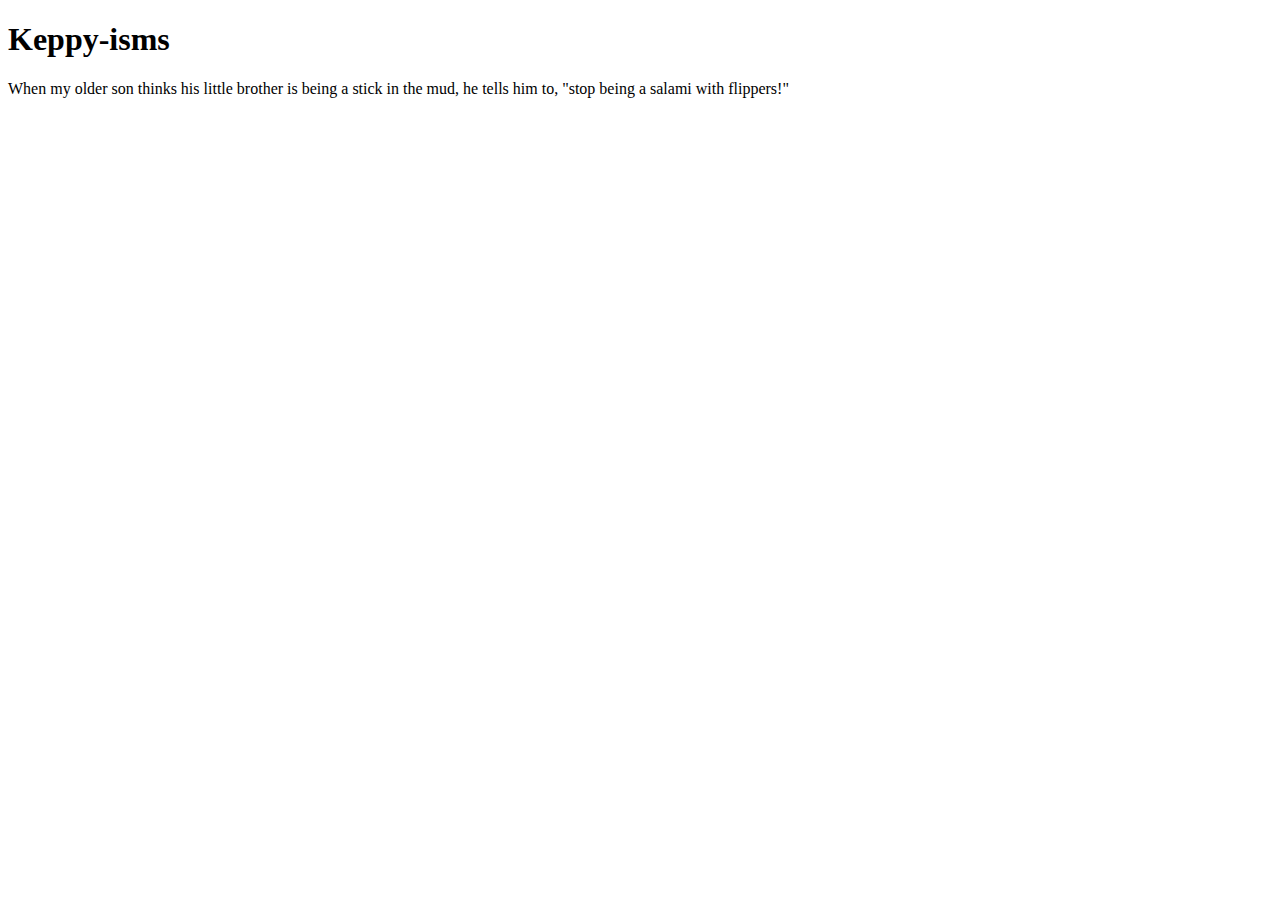
==== UglyCSS /index.html @ fb788b80 "hello" ====
<!DOCTYPE html>
<html>

<head>
    <title>UglyCSS</title>
    <style>
        @import url('https://fonts.googleapis.com/css2?family=Abril+Fatface&display=swap');
        </style>
</head>
    
<body>
    <h1>Keppy-isms</h1>
    <p>When my older son thinks his little brother is being a stick in the mud, he tells him to, "stop being a salami with flippers!"</p>
    
</body>

<script src="main.js"></script>

</html>
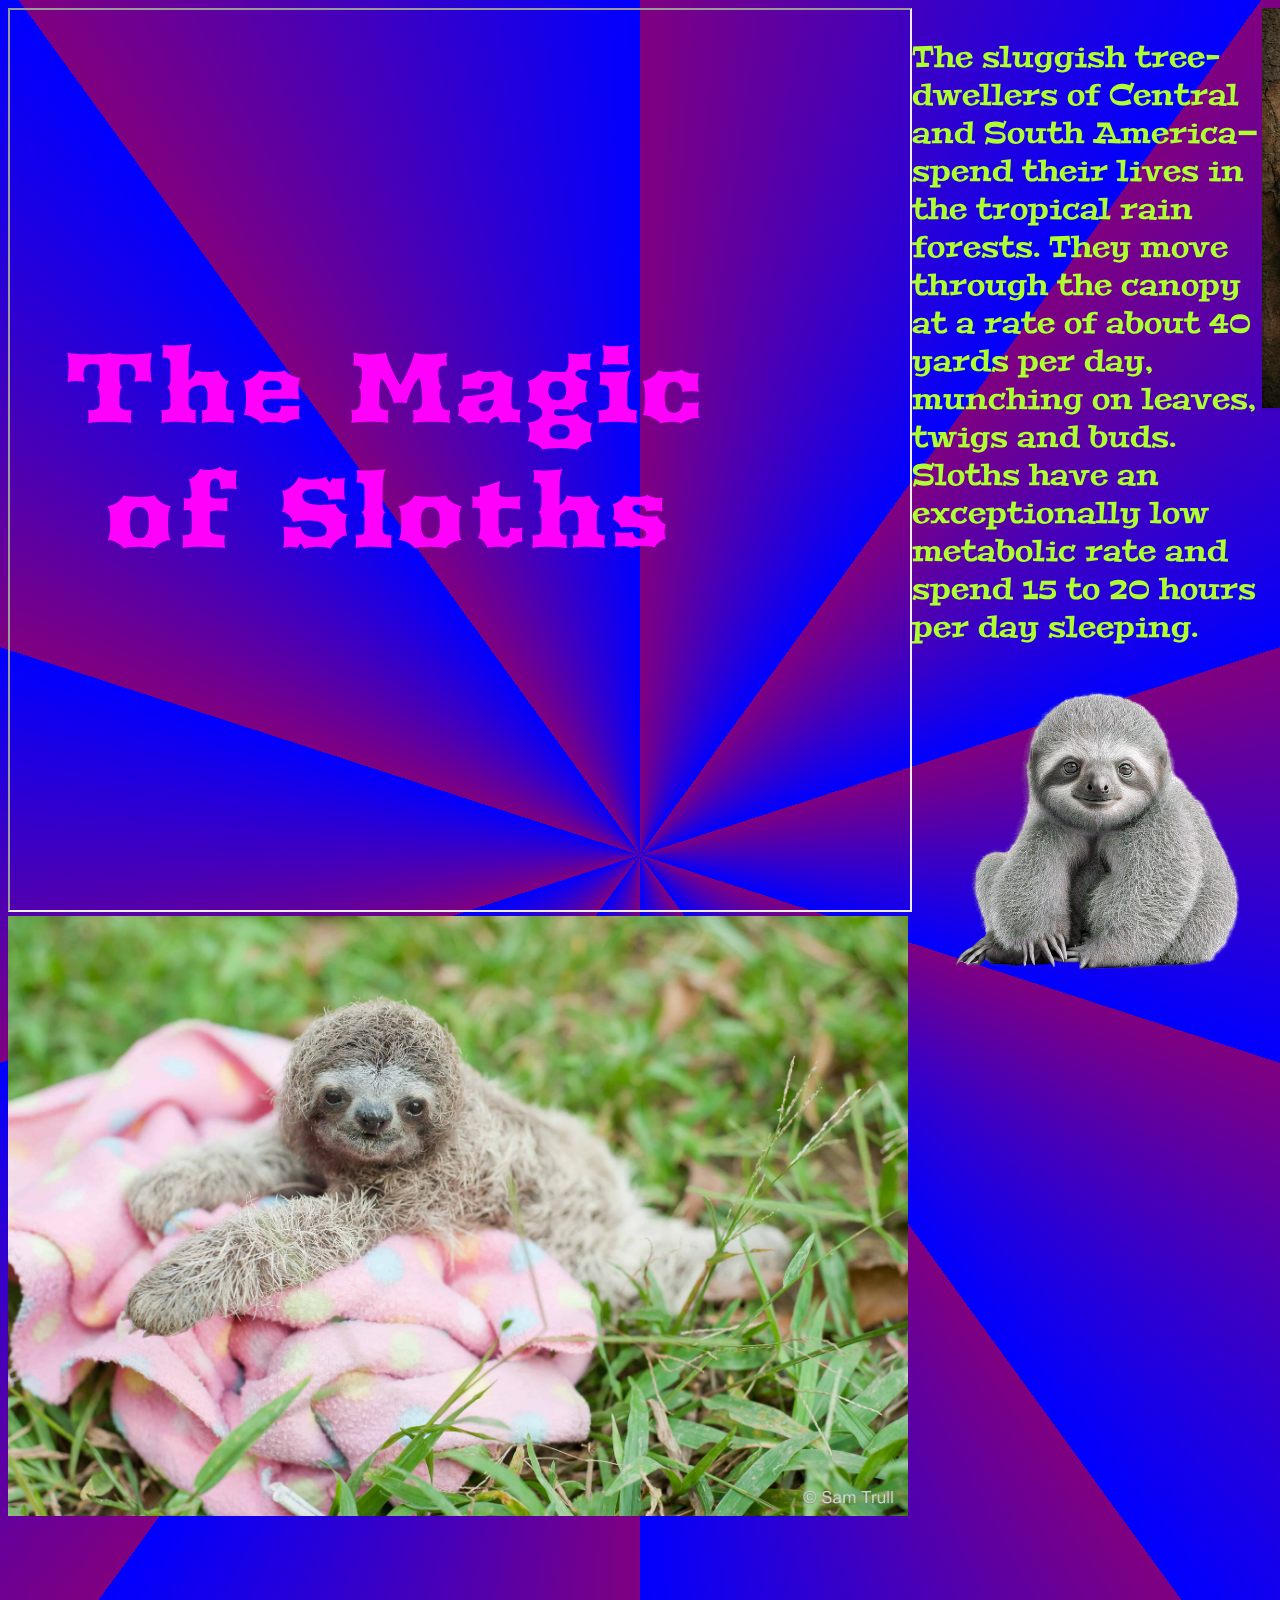
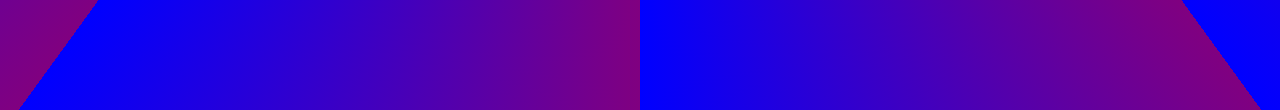
==== commit 1982afb0: "uglywebsite1" ====
--- a/UglyCSS /index.html
+++ b/UglyCSS /index.html
@@ -3,15 +3,42 @@
 
 <head>
     <title>UglyCSS</title>
-    <style>
-        @import url('https://fonts.googleapis.com/css2?family=Abril+Fatface&display=swap');
-        </style>
+    <link rel="stylesheet" type="text/css" href="styles/style.css">
+    <link rel="preconnect" href="https://fonts.googleapis.com"> 
+<link rel="preconnect" href="https://fonts.gstatic.com" crossorigin> 
+<link href="https://fonts.googleapis.com/css2?family=Arbutus&family=Holtwood+One+SC&family=Peralta&display=swap" rel="stylesheet">
+ 
 </head>
     
 <body>
-    <h1>Keppy-isms</h1>
-    <p>When my older son thinks his little brother is being a stick in the mud, he tells him to, "stop being a salami with flippers!"</p>
+
+<div class="overlay-text">The Magic <br/>of Sloths</div>
+<div class="row">  
+    <div class="column">
+      <div><iframe src="https://giphy.com/embed/AposSatwmTvUc" width="900" height="900" frameBorder="50"  allowFullScreen></iframe></div>
+        <div ><img src=assets/img/160211AnakinSloth09.jpg width="900" height="600"></div></div>
     
+        <div class="column">   
+        <div><p>The sluggish tree-dwellers of Central and South America—spend their lives in the tropical rain forests. They move through the canopy at a rate of about 40 yards per day, munching on leaves, twigs and buds. Sloths have an exceptionally low metabolic rate and spend 15 to 20 hours per day sleeping.</p></div>
+       <div> <img src=assets/img/sloth-7656348_640.png width="350" height="300">  </div>
+    </div> 
+   
+    <div class="column">
+            <div><img src=assets/img/ai-generated-8192142_640.jpg width="325" height="400"> </div> 
+            <div <iframe width="420" height="315" src="https://youtu.be/nB9TkV3K0ek?si=YLzUBh5ACh4JqvR8?autoplay=1">  </iframe> </div> 
+            </div>  
+
+<h1>Quick Facts</h1> 
+
+<div class="row"> 
+   <div> <h2>Where Are They Found?</h2></div>
+   <div><p>Sloths are found in Central and South American rainforests.</p></div>
+   <div>   <img src="https://images.twinkl.co.uk/tw1n/image/private/s--wM6wxhBj--/c_fill,q_auto:eco,w_600/v1/create/library/Map-Tropical-Rainforest-Ecosystem-Location-KS4.png"></div>
+</div>
+
+<div class="row"> 
+    <div><h2>What Do they Eat</h2></div>
+    <div><p>What do sloths eat? Sloths munch on leaves, twigs and buds. Because the animals don't have incisors, they trim down leaves by smacking their firm lips together. A low metabolic rate means sloths can survive on relatively little food; it takes days for them to process what other animals can digest in a matter of hours.</p></div>
 </body>
 
 <script src="main.js"></script>
--- a/UglyCSS /styles/style.css
+++ b/UglyCSS /styles/style.css
@@ -0,0 +1,46 @@
+body {
+  color: black;
+  background-image: repeating-conic-gradient(purple 10%, blue 20%);
+  }
+h1 {
+  color: white;
+  font-family: 'Holtwood One SC', serif; font-size:100px;
+}
+h2 {color:#7ed8a7; font-family: 'Arbutus', serif; font-size:80px;
+}
+
+p {
+  color:greenyellow; font-weight: 400; font-family: 'Peralta', serif; font-size:30px
+}
+
+
+
+.column {
+  background-color:   display: flex; flex-direction: column; border: 5px; border-color: aqua;
+}
+
+
+.row {  display: flex; flex-direction:row; flex: space-between; justify-content: flex-start; align-items:flex-start;
+}
+
+.image-container {
+  position: relative;
+  display: inline-block;
+}
+
+.image-container img {
+  display: block;
+  width: 100%;
+  height: auto;
+}
+
+.overlay-text {
+  position: absolute;
+  top: 50%; 
+  left: 30%; 
+  transform: translate(-50%, -50%); 
+  color: rgb(255, 0, 251); 
+  padding: 10px 20px; 
+  font-size: 100px; 
+  font-family: 'Arbutus', serif;
+  text-align: center;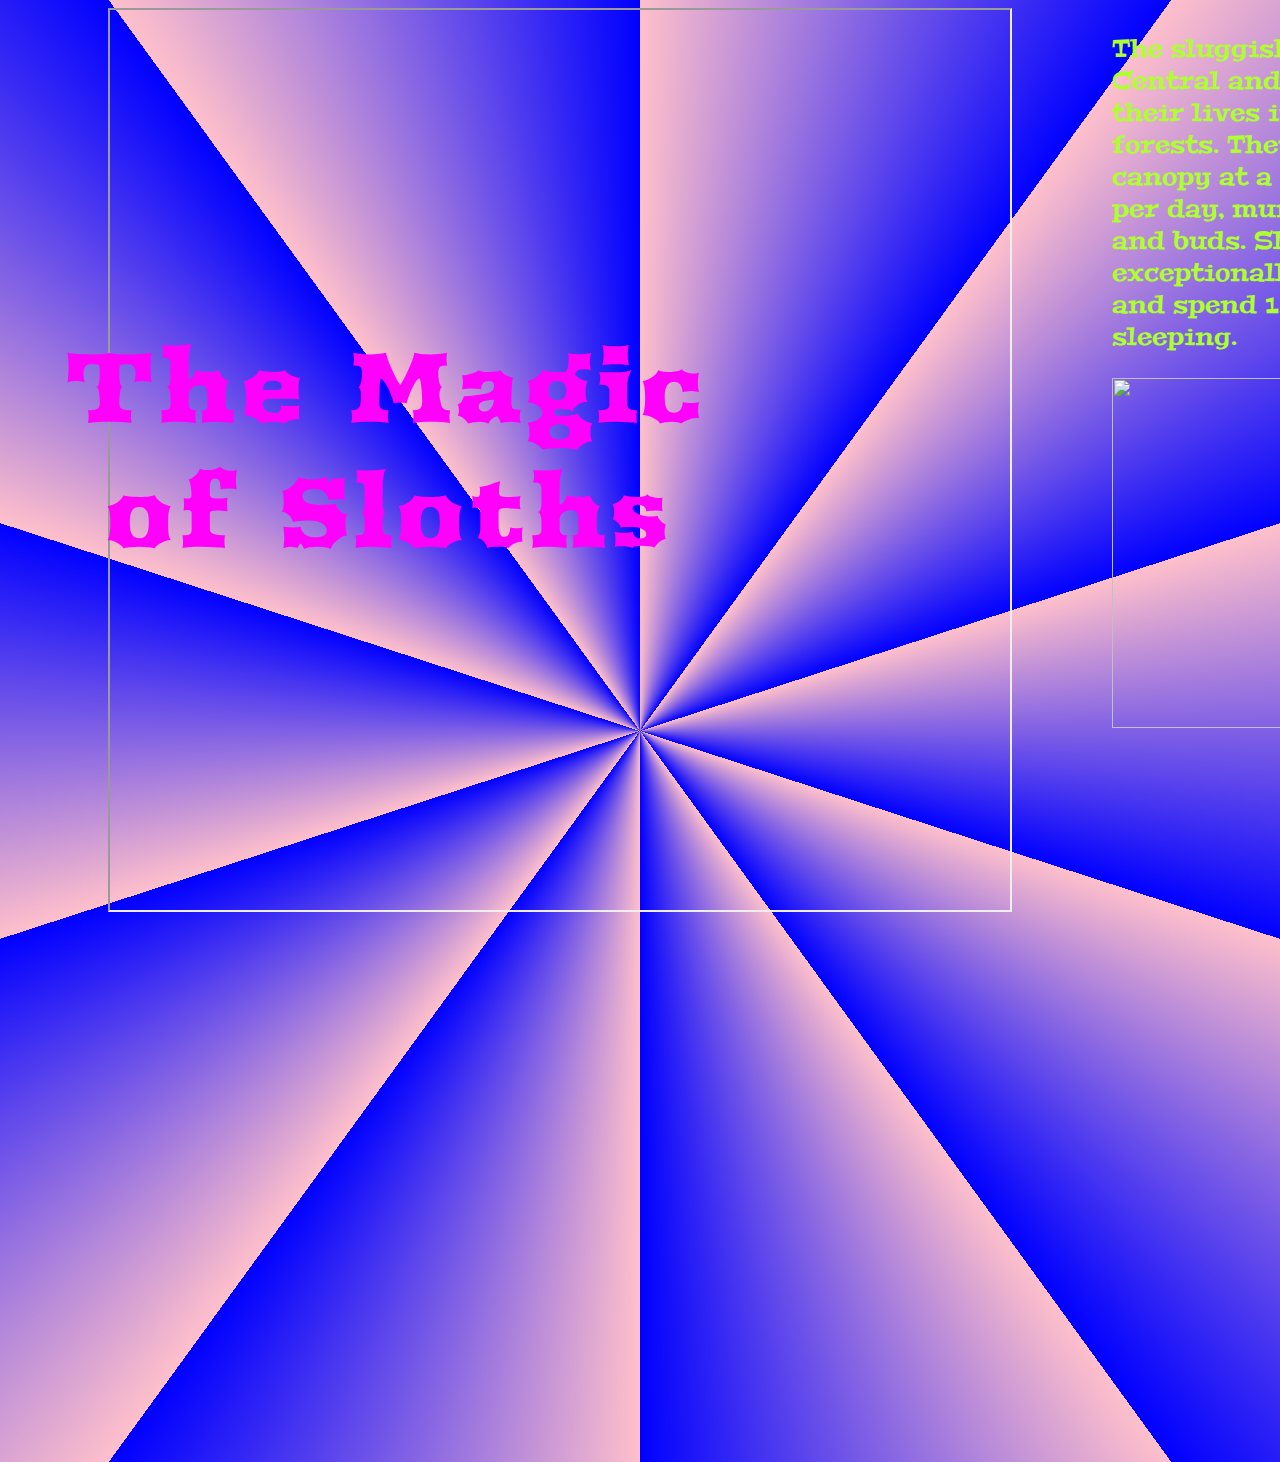
==== commit 7e7f0d7c: "latest" ====
--- a/UglyCSS /index.html
+++ b/UglyCSS /index.html
@@ -2,7 +2,7 @@
 <html>
 
 <head>
-    <title>UglyCSS</title>
+    <title>Slothiness</title>
     <link rel="stylesheet" type="text/css" href="styles/style.css">
     <link rel="preconnect" href="https://fonts.googleapis.com"> 
 <link rel="preconnect" href="https://fonts.gstatic.com" crossorigin> 
@@ -11,35 +11,75 @@
 </head>
     
 <body>
-
-<div class="overlay-text">The Magic <br/>of Sloths</div>
-<div class="row">  
-    <div class="column">
-      <div><iframe src="https://giphy.com/embed/AposSatwmTvUc" width="900" height="900" frameBorder="50"  allowFullScreen></iframe></div>
-        <div ><img src=assets/img/160211AnakinSloth09.jpg width="900" height="600"></div></div>
+<div class="row"> 
+    <div class="overlay-text">The Magic <br/>of Sloths</div>
+    <div class="row">  
+        <div class="column">
+            <div><iframe src="https://giphy.com/embed/AposSatwmTvUc" width="900" height="900" frameBorder="50"  allowFullScreen></iframe></div>
+             </div>
     
         <div class="column">   
-        <div><p>The sluggish tree-dwellers of Central and South America—spend their lives in the tropical rain forests. They move through the canopy at a rate of about 40 yards per day, munching on leaves, twigs and buds. Sloths have an exceptionally low metabolic rate and spend 15 to 20 hours per day sleeping.</p></div>
-       <div> <img src=assets/img/sloth-7656348_640.png width="350" height="300">  </div>
-    </div> 
+        <div class="text-div"> 
+            <p>The sluggish tree-dwellers of Central and South America—spend their lives in the tropical rain forests. They move through the canopy at a rate of about 40 yards per day, munching on leaves, twigs and buds. Sloths have an exceptionally low metabolic rate and spend 15 to 20 hours per day sleeping.</p></div>
+            <div><img src="https://media.giphy.com/media/v1.Y2lkPTc5MGI3NjExdWt6Zmhub3Byenh6bXlxeGJvOGl0dHkzNmZzNnVvZXlzMnZxdTIybyZlcD12MV9pbnRlcm5hbF9naWZfYnlfaWQmY3Q9Zw/YlrMnvroutOVO/giphy.gif" width="500" height="350"> </div> 
+        </div> 
+        </div>  
    
-    <div class="column">
-            <div><img src=assets/img/ai-generated-8192142_640.jpg width="325" height="400"> </div> 
-            <div <iframe width="420" height="315" src="https://youtu.be/nB9TkV3K0ek?si=YLzUBh5ACh4JqvR8?autoplay=1">  </iframe> </div> 
-            </div>  
 
-<h1>Quick Facts</h1> 
+<h1>Slow Facts</h1> 
 
 <div class="row"> 
-   <div> <h2>Where Are They Found?</h2></div>
-   <div><p>Sloths are found in Central and South American rainforests.</p></div>
-   <div>   <img src="https://images.twinkl.co.uk/tw1n/image/private/s--wM6wxhBj--/c_fill,q_auto:eco,w_600/v1/create/library/Map-Tropical-Rainforest-Ecosystem-Location-KS4.png"></div>
+   <div> <h2>Where They Are Found</h2></div>
+   <div class="column">
+    <div> <img src="https://images.twinkl.co.uk/tw1n/image/private/s--wM6wxhBj--/c_fill,q_auto:eco,w_600/v1/create/library/Map-Tropical-Rainforest-Ecosystem-Location-KS4.png"></div>
+     <div><p>Sloths are found in Central and South American rainforests.</p></div>
+   </div>
 </div>
 
 <div class="row"> 
-    <div><h2>What Do they Eat</h2></div>
-    <div><p>What do sloths eat? Sloths munch on leaves, twigs and buds. Because the animals don't have incisors, they trim down leaves by smacking their firm lips together. A low metabolic rate means sloths can survive on relatively little food; it takes days for them to process what other animals can digest in a matter of hours.</p></div>
+     <h2>What They Eat</h2> 
+    <div class="column">
+        <div><img src="https://media.giphy.com/media/v1.Y2lkPTc5MGI3NjExeTVzdXB0MWVlZmZoNzZ0d2U2YXRrZnR1bHdhdWxudzV1emwzenl0bSZlcD12MV9pbnRlcm5hbF9naWZfYnlfaWQmY3Q9Zw/ufkrIrZvH8jxJQQoMS/giphy.gif"></div>
+        <div><p>What do sloths eat? Sloths munch on leaves, twigs and buds. Because the animals don't have incisors, they trim down leaves by smacking their firm lips together. A low metabolic rate means sloths can survive on relatively little food; it takes days for them to process what other animals can digest in a matter of hours.</p></div>
+    </div>
+    </div>
+
+ <div class="row"> 
+       <h2>Their Friends</h2> 
+        <div class="column">
+            <div><img src="assets/img/moths-min.jpg" width="420" height="315"></div>
+            <div><p>The sloth’s hair is a living, breathing home to many different organisms, from microbes, insects to fungi and algae. Even the entire lifecycle of some moth species, including Cryptoses Choloepi Dyar, relies almost exclusively on sloths.</p></div>
+        </div> 
+</div>
+ 
+ 
+<div class="row"> 
+<div><h2>Sloths Add Sparkle</h2></div> 
+ 
+<div class="wrapper">
+    <div class="bottom-box"><h3>Hello there!</h3><img src="assets/img/three-toed-sloth-teaser-1.jpg.optimal.jpg" width="500" height="500"></div>
+    <div class="top-box"><img src="https://media.giphy.com/media/I8eorWE0QuYYU/giphy.gif" width="300" height="300"></div>
+    <div class="middle-box"><img src="assets/img/160211AnakinSloth09.jpg" width="400" height="250"></div>
+  </div>
+  <div class="wrapper">
+    <div class="bottom-box"><h3>Hello there!</h3><img src="https://media.giphy.com/media/FFV4J8uEtJKGQ/giphy.gif" width="600" height="500"></div>
+    <div class="top-box"><img src="assets/img/sloth-7656348_640.png" width="350" height="300"></div>
+    <div class="middle-box"><img src="assets/img/sloth_colombia_1700x1275_1021360_1.jpg" width="400" height="250"></div>
+  </div>
+  <div class="wrapper">
+    <div class="bottom-box"><h3>Hello there!</h3><img src="https://media.giphy.com/media/xT4uQBNEr2CFjaV84M/giphy.gif" width="675" height="450"></div>
+    <div class="top-box"><iframe src="https://www.youtube.com/embed/nB9TkV3K0ek?si=qe89QKXegh_kyn-O&autoplay=1&mute=1" title="YouTube video player" frameborder="0" allow="accelerometer; autoplay; clipboard-write; encrypted-media; gyroscope; picture-in-picture; web-share" allowfullscreen></iframe></div> 
+    <div class="middle-box"><img src="assets/img/Sloth-PNG-Pic.png" ></div>
+    <div class="top-box2"> <h1>SlOW </br>DOWN</h1> </div>
+    <div class="top-box3"><img src="https://media.giphy.com/media/v1.Y2lkPTc5MGI3NjExdWt6Zmhub3Byenh6bXlxeGJvOGl0dHkzNmZzNnVvZXlzMnZxdTIybyZlcD12MV9pbnRlcm5hbF9naWZfYnlfaWQmY3Q9Zw/YlrMnvroutOVO/giphy.gif"></div>
+</div>
+</div> 
+  
+
+
+
 </body>
+ 
 
 <script src="main.js"></script>
 
--- a/UglyCSS /styles/style.css
+++ b/UglyCSS /styles/style.css
@@ -1,26 +1,48 @@
 body {
   color: black;
-  background-image: repeating-conic-gradient(purple 10%, blue 20%);
+  background-image: repeating-conic-gradient(purple 10%,  pink 5%,  blue 20%);
   }
-h1 {
-  color: white;
-  font-family: 'Holtwood One SC', serif; font-size:100px;
+h1 { 
+  padding-right: 50px;
+  padding-left: 50px;
+  color: yellow; 
+  font-family: 'Holtwood One SC', serif; 
+  font-size:100px;
+  line-height: 120px; 
+  text-decoration:underline; 50px;
+  text-decoration-color: aqua;
+  
 }
-h2 {color:#7ed8a7; font-family: 'Arbutus', serif; font-size:80px;
+h2 {
+  color:#7ed8a7; 
+  padding-left:100px;
+  font-family: 'Arbutus', serif; 
+  font-size:60px;
+  text-shadow: red 5px 10px;
 }
 
-p {
-  color:greenyellow; font-weight: 400; font-family: 'Peralta', serif; font-size:30px
+h3 {
+  color: plum;
+  font-family:cursive;
+  font-size: 40px;
+  text-shadow:yellow 1px 3px;
 }
 
 
+p {
+  color:greenyellow; font-weight: 400; font-family: 'Peralta', serif; font-size:25px
+}
+
+.text-div { width:500px;}
 
 .column {
-  background-color:   display: flex; flex-direction: column; border: 5px; border-color: aqua;
+padding-left: 100px; resize: horizontal; vertical-align: text-top; display: flex; flex-direction: column; border: 5px; border-color: aqua;
 }
 
 
-.row {  display: flex; flex-direction:row; flex: space-between; justify-content: flex-start; align-items:flex-start;
+.row {  vertical-align: text-top;  
+
+  display: flex; flex-direction:row; flex: space-between; justify-content: flex-start; align-items:flex-start;
 }
 
 .image-container {
@@ -43,4 +65,48 @@
   padding: 10px 20px; 
   font-size: 100px; 
   font-family: 'Arbutus', serif;
-  text-align: center;+  text-align: center;}
+
+
+  .wrapper {
+    position: relative;
+  }
+  
+  .bottom-box {
+    position: relative;
+    z-index: 1;
+ 
+    height: 8em;
+    margin-bottom: 1em;
+    margin-top: 2em;
+  }
+  .top-box {
+    position: absolute;
+    z-index: 3; /* put .gold-box above .green-box and .dashed-box */
+    width: 80%;
+    left: 80%;
+    margin-bottom: 1em;
+    height: 3em; 
+    top:100px;
+  }
+  .middle-box {
+    position: absolute;
+    z-index: 2; /* put .green-box above .dashed-box */
+
+    width: 20%;
+    left: 75%;
+    top: -50px;
+ 
+  }
+  
+  .top-box2 {
+    position: absolute;
+    z-index: 3; /* put .gold-box above .green-box and .dashed-box */
+    width: 80%;
+ 
+    margin-bottom: 1em;
+    height: 3em; 
+left: 1100px;
+    top:200px;
+  }
+   